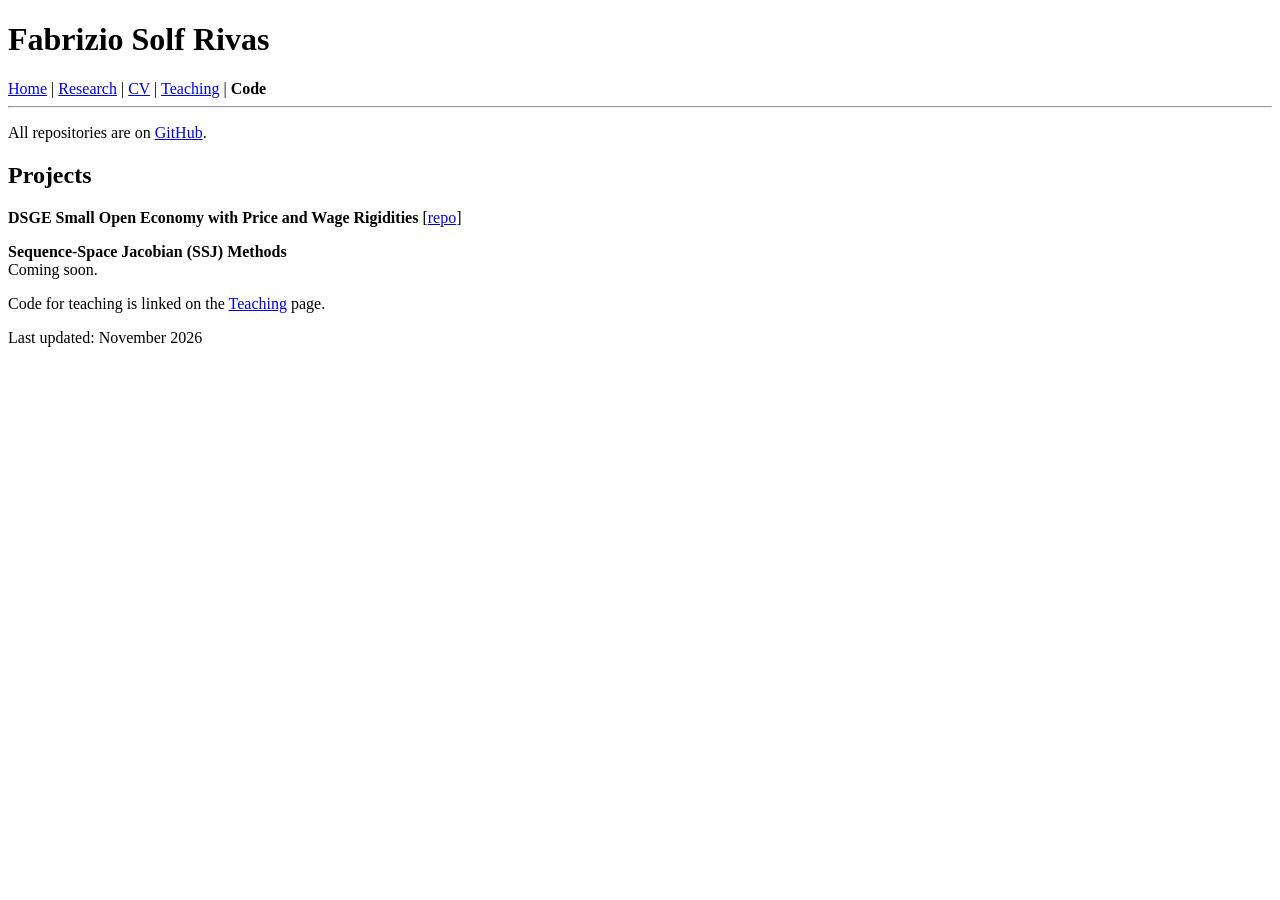
==== code.html @ d28ce5c4 "Add files via upload" ====
<!DOCTYPE html>
<html>
<head>
    <meta charset="utf-8">
    <title>Code - Fabrizio Solf Rivas</title>
    <link rel="stylesheet" href="style.css">
</head>
<body>

<h1>Fabrizio Solf Rivas</h1>

<div class="nav">
<a href="index.html">Home</a> |
<a href="research.html">Research</a> |
<a href="cv_web.pdf" target="_blank" rel="noopener noreferrer">CV</a> |
<a href="teaching.html">Teaching</a> |
<b>Code</b>
</div>

<hr>

<p>
All repositories are on
<a href="https://github.com/fabrizio-solf" target="_blank" rel="noopener noreferrer">GitHub</a>.
</p>

<h2>Projects</h2>

<p class="entry">
<b>DSGE Small Open Economy with Price and Wage Rigidities</b>
[<a href="https://github.com/fabrizio-solf/DSGE-SOE-price-and-wage-rigidities" target="_blank" rel="noopener noreferrer">repo</a>]
</p>

<p class="entry">
<b>Sequence-Space Jacobian (SSJ) Methods</b><br>
<span class="note">Coming soon.</span>
</p>

<p class="note">
Code for teaching is linked on the <a href="teaching.html">Teaching</a> page.
</p>

<!-- Template for a new project:

<p class="entry">
<b>Project name</b>
[<a href="https://github.com/fabrizio-solf/REPO" target="_blank" rel="noopener noreferrer">repo</a>]<br>
<span class="note">One-line description.</span>
</p>

-->

<div class="footer">
Last updated: November 2026
</div>

</body>
</html>
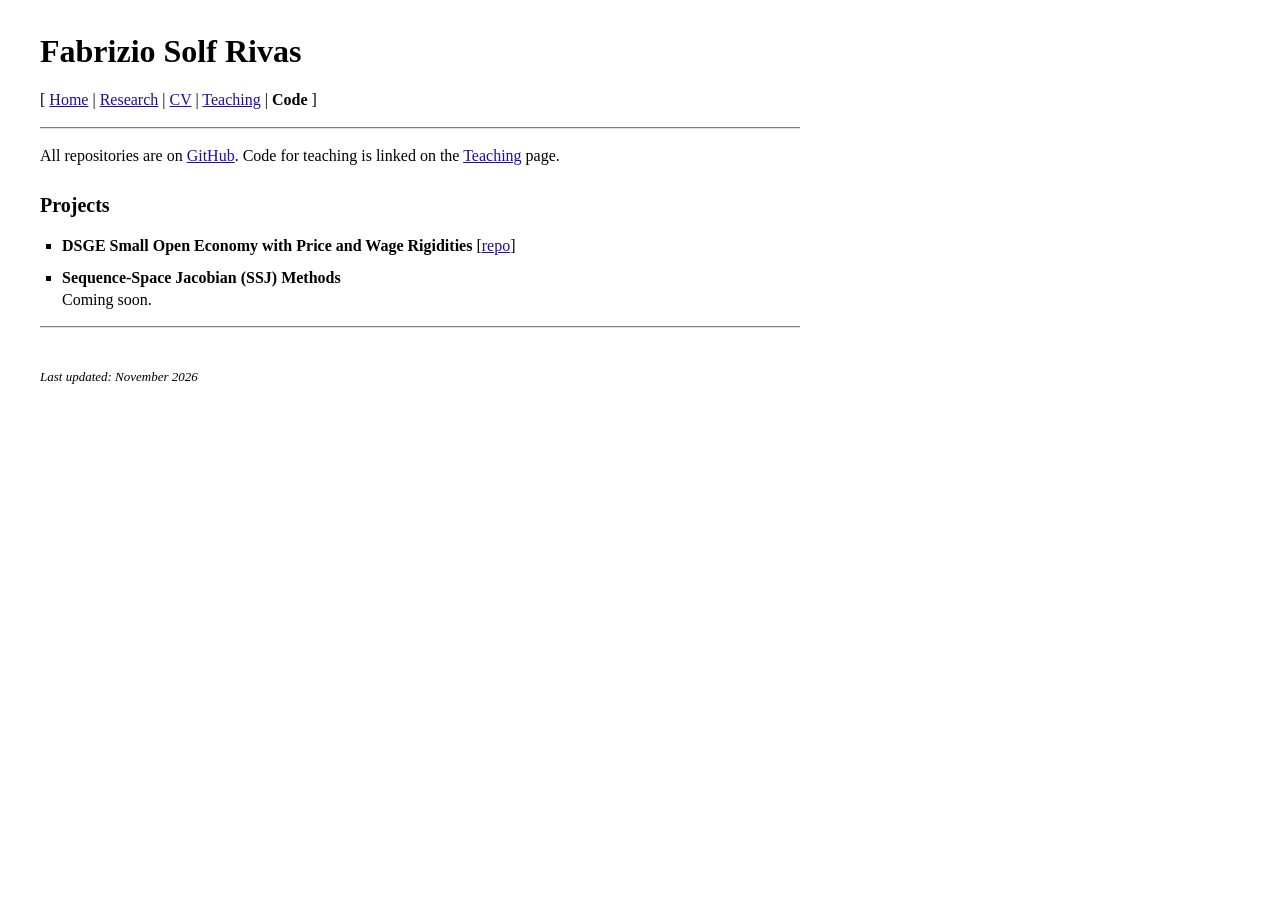
==== commit 7f0e686e: "Add files via upload" ====
--- a/code.html
+++ b/code.html
@@ -2,6 +2,8 @@
 <html>
 <head>
     <meta charset="utf-8">
+    <meta name="viewport" content="width=device-width, initial-scale=1">
+    <meta name="description" content="Code by Fabrizio Solf Rivas: DSGE and heterogeneous-agent models.">
     <title>Code - Fabrizio Solf Rivas</title>
     <link rel="stylesheet" href="style.css">
 </head>
@@ -9,46 +11,46 @@
 
 <h1>Fabrizio Solf Rivas</h1>
 
-<div class="nav">
-<a href="index.html">Home</a> |
+<p>
+[ <a href="index.html">Home</a> |
 <a href="research.html">Research</a> |
 <a href="cv_web.pdf" target="_blank" rel="noopener noreferrer">CV</a> |
 <a href="teaching.html">Teaching</a> |
-<b>Code</b>
-</div>
+<b>Code</b> ]
+</p>
 
 <hr>
 
 <p>
 All repositories are on
 <a href="https://github.com/fabrizio-solf" target="_blank" rel="noopener noreferrer">GitHub</a>.
+Code for teaching is linked on the <a href="teaching.html">Teaching</a> page.
 </p>
 
 <h2>Projects</h2>
 
-<p class="entry">
+<ul>
+<li>
 <b>DSGE Small Open Economy with Price and Wage Rigidities</b>
 [<a href="https://github.com/fabrizio-solf/DSGE-SOE-price-and-wage-rigidities" target="_blank" rel="noopener noreferrer">repo</a>]
-</p>
-
-<p class="entry">
+</li>
+<li>
 <b>Sequence-Space Jacobian (SSJ) Methods</b><br>
-<span class="note">Coming soon.</span>
-</p>
-
-<p class="note">
-Code for teaching is linked on the <a href="teaching.html">Teaching</a> page.
-</p>
+Coming soon.
+</li>
+</ul>
 
 <!-- Template for a new project:
 
-<p class="entry">
+<li>
 <b>Project name</b>
 [<a href="https://github.com/fabrizio-solf/REPO" target="_blank" rel="noopener noreferrer">repo</a>]<br>
-<span class="note">One-line description.</span>
-</p>
+One-line description.
+</li>
 
 -->
+
+<hr>
 
 <div class="footer">
 Last updated: November 2026
--- a/style.css
+++ b/style.css
@@ -0,0 +1,23 @@
+body {
+    font-family: "Times New Roman", Times, serif;
+    font-size: 16px;
+    line-height: 1.35;
+    max-width: 760px;
+    margin: 30px 40px;
+    color: #000;
+    background: #fff;
+}
+
+a:link    { color: #1a0dab; }
+a:visited { color: #551a8b; }
+a:hover   { color: #c00; }
+
+h1 { font-size: 2em; margin: 0 0 6px 0; }
+h2 { font-size: 1.25em; margin: 26px 0 8px 0; }
+
+hr { border: 0; border-top: 1px solid #808080; border-bottom: 1px solid #e0e0e0; }
+
+ul { list-style-type: square; padding-left: 22px; }
+li { margin-bottom: 10px; }
+
+.footer { margin-top: 40px; font-size: 13px; font-style: italic; }
